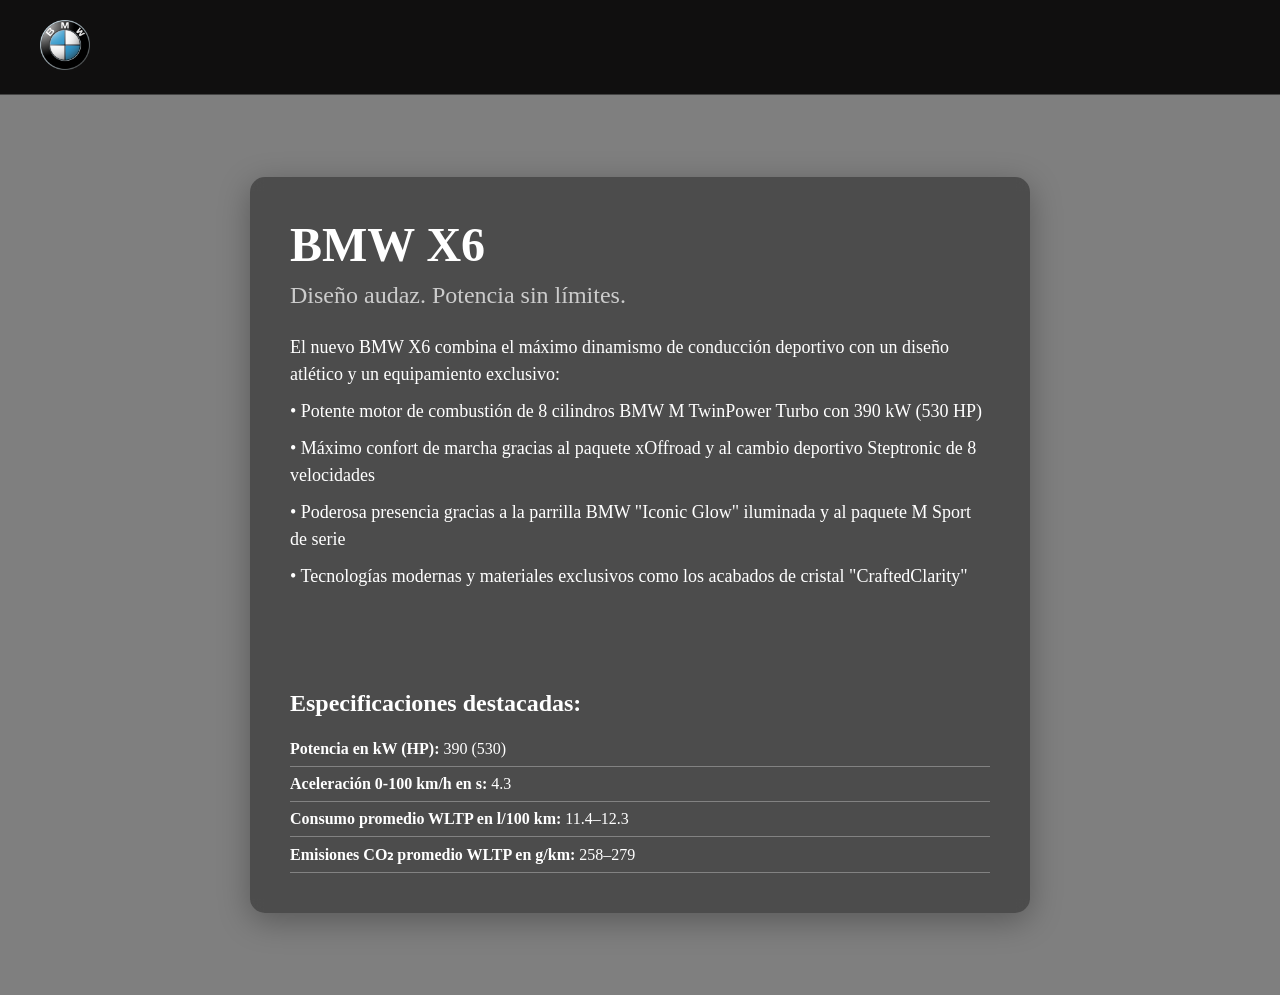
==== Pagina3.html @ d7b34834 "first commit" ====
<!DOCTYPE html>
<html lang="en">
<head>
    <meta charset="UTF-8">
    <meta name="viewport" content="width=device-width, initial-scale=1.0">
    <title>BMW</title>
    <link rel="stylesheet" href="estilos3.css">
</head>
<body>
    <header class="navbar">
        <div class="logo">
          <a href="Pagina2.html">
            <img src="recursos/logo.webp" alt="Logo BMW">
          </a>
        </div>
    </header>
      
    <section class="x6-video-section">
        <video autoplay muted loop class="x6-video-bg">
          <source src="recursos/bmw x6.mp4" type="video/mp4">
          Tu navegador no soporta video HTML5.
        </video>
      
        <div class="x6-overlay"></div>
      
        <div class="x6-detalle-info">
          <h1>BMW X6</h1>
          <h3>Diseño audaz. Potencia sin límites.</h3>
          <p>
            El nuevo BMW X6 combina el máximo dinamismo de conducción deportivo con un diseño atlético y un equipamiento exclusivo:
          </p>
          <p>
            • Potente motor de combustión de 8 cilindros BMW M TwinPower Turbo con 390 kW (530 HP)
          </p>
          <p>
            • Máximo confort de marcha gracias al paquete xOffroad y al cambio deportivo Steptronic de 8 velocidades 
          </p>
          <p>
            • Poderosa presencia gracias a la parrilla BMW "Iconic Glow" iluminada y al paquete M Sport de serie
          </p>
          <p>
            • Tecnologías modernas y materiales exclusivos como los acabados de cristal "CraftedClarity"
          </p>
          <div class="x6-ficha">
            <h4>Especificaciones destacadas:</h4>
            <ul>
              <li><strong>Potencia en kW (HP):</strong> 390 (530)</li>
              <li><strong>Aceleración 0-100 km/h en s:</strong> 4.3</li>
              <li><strong>Consumo promedio WLTP en l/100 km:</strong> 11.4–12.3</li>
              <li><strong>Emisiones CO₂ promedio WLTP en g/km:</strong> 258–279</li>
            </ul>
          </div>
        </div>
    </section>      
</body>
</html>
---- estilos3.css ----
*{
    margin: 0;
    padding: 0;
}

/* NAVBAR */
  .navbar {
    display: flex;
    padding: 20px 40px;
    background-color: rgb(16, 15, 15);
    border-bottom: 1px solid #444;
  }
  
  .logo a {
    text-decoration: none;
    display: inline-block;
  }
  
  .logo img {
    height: 50px;
    width: auto;
    transition: transform 0.3s;
  }
  
/* efecto al pasar el mouse */
  .logo img:hover {
    transform: scale(1.05);
  }

/* Video Section */
.x6-video-section {
    position: relative;
    height: 100vh;
    overflow: hidden;
    display: flex;
    align-items: center;
    justify-content: center;
    color: #fff;
    padding: 40px;
    box-sizing: border-box;
    text-align: left;
  }
  
  .x6-video-bg {
    position: absolute;
    top: 0;
    left: 0;
    width: 100%;
    height: 100%;
    object-fit: cover;
    z-index: -2;
  }
  
  .x6-overlay {
    position: absolute;
    top: 0;
    left: 0;
    width: 100%;
    height: 100%;
    background: rgba(0, 0, 0, 0.5); 
    z-index: -1;/* para que se vea sobre el video */
  }
  
  .x6-detalle-info {
    max-width: 700px;
    background-color: rgba(0, 0, 0, 0.4);
    padding: 40px;
    border-radius: 15px;
    box-shadow: 0 8px 32px rgba(0, 0, 0, 0.3);
    backdrop-filter: blur(6px); /* para el efecto de desenfoque */
  }
  
  .x6-detalle-info h1 {
    font-size: 48px;
    margin-bottom: 10px;
    color: #fff;
  }
  
  .x6-detalle-info h3 {
    font-size: 24px;
    margin-bottom: 25px;
    font-weight: 400;
    color: #ccc;
  }
  
  .x6-detalle-info p {
    font-size: 18px;
    line-height: 1.5;
    margin-bottom: 10px;
  }
  
  .x6-ficha h4 {
    font-size: 24px;
    margin-bottom: 15px;
    color: #fff;
    margin-top: 100px;
  }
  
  .x6-ficha ul {
    list-style: none;
    padding: 0;
    margin: 0;
  }
  
  .x6-ficha li {
    font-size: 16px;
    padding: 8px 0;
    border-bottom: 1px solid rgba(255, 255, 255, 0.3);
  }
  
  /* Responsive */
  @media (max-width: 768px) {
    .x6-detalle-info {
      padding: 20px;
    }
  
    .x6-detalle-info h1 {
      font-size: 32px;
    }
  
    .x6-detalle-info h3 {
      font-size: 20px;
    }
  
    .x6-detalle-info p,
    .x6-ficha li {
      font-size: 16px;
    }
  }
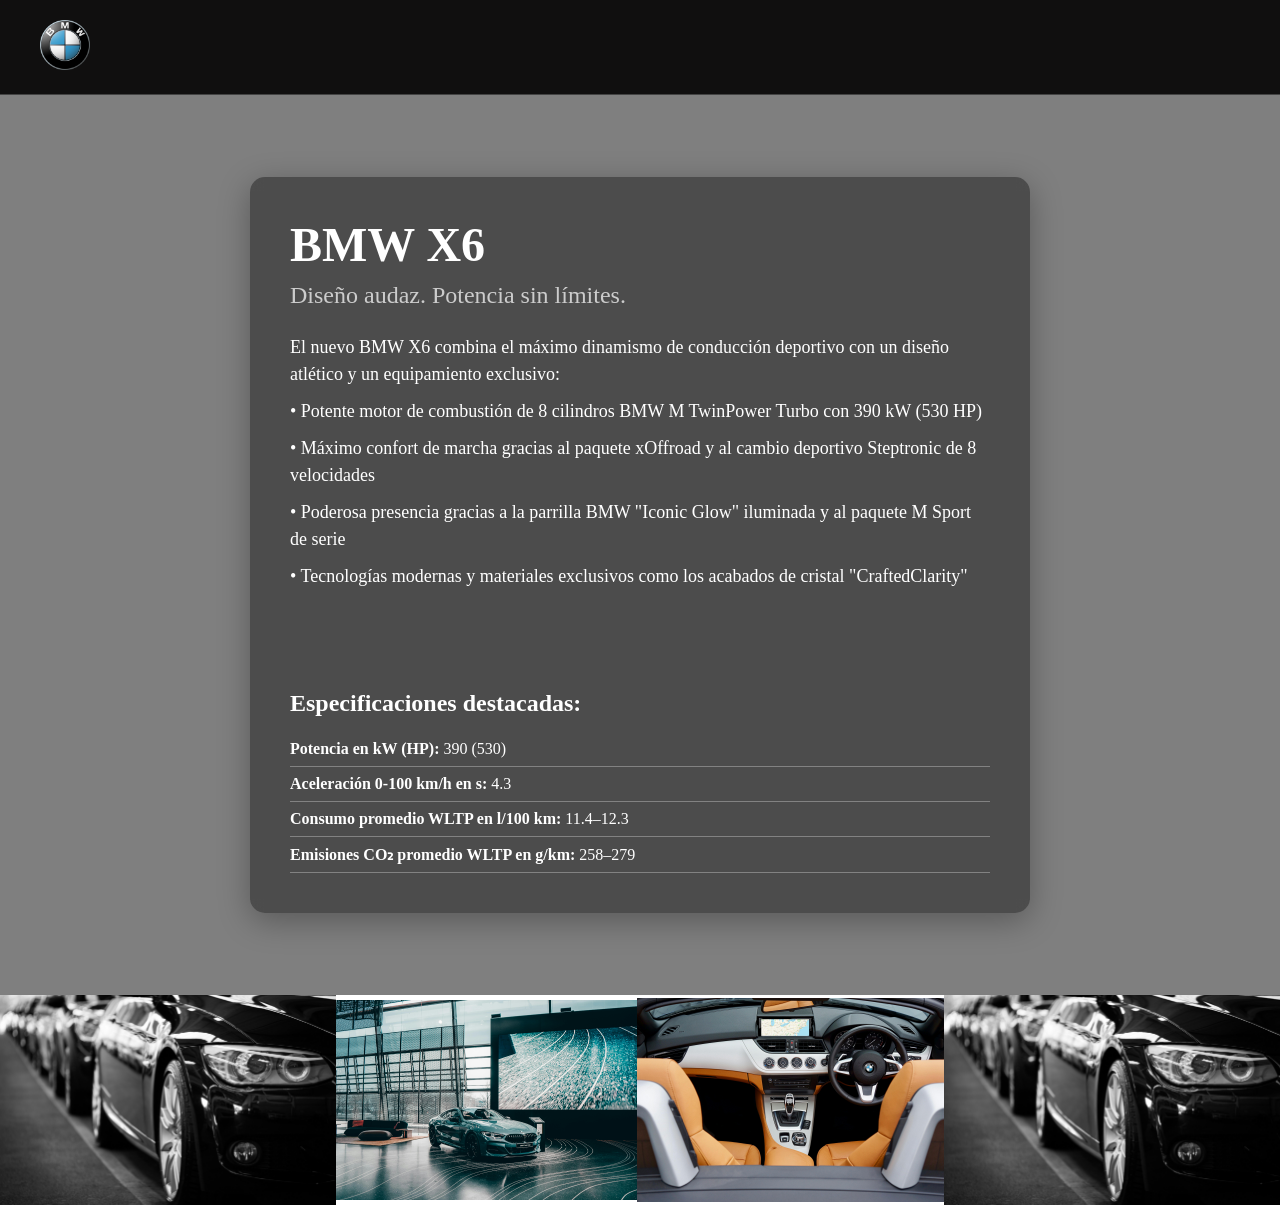
==== commit 886b5d22: "subir modificaciones" ====
--- a/Pagina3.html
+++ b/Pagina3.html
@@ -51,6 +51,20 @@
             </ul>
           </div>
         </div>
-    </section>      
+    </section>   
+    <div class="containermodificar">
+      <div>
+        <img src="recursos/bmw1.jpg">
+      </div>
+      <div>
+        <img src="recursos/bmw2.jpg">
+      </div>
+      <div>
+        <img src="recursos/bmw3.jpg">
+      </div>
+      <div>
+        <img src="recursos/bmw1.jpg">
+      </div>
+  </div>   
 </body>
 </html>
--- a/estilos3.css
+++ b/estilos3.css
@@ -107,7 +107,17 @@
     padding: 8px 0;
     border-bottom: 1px solid rgba(255, 255, 255, 0.3);
   }
+  /*nuevo*/
+  .containermodificar{
+    display: flex;
+    flex-direction: row;
+    justify-content: center;
+    align-items: center;
+  }
   
+  .containermodificar img{
+    width: 100%;
+  }
   /* Responsive */
   @media (max-width: 768px) {
     .x6-detalle-info {
@@ -126,5 +136,16 @@
     .x6-ficha li {
       font-size: 16px;
     }
+
+    .containermodificar{
+      display: flex;
+      flex-direction: column;
+      justify-content: center;
+      align-items: center;
+    }
+
+    .containermodificar img{
+      width: 100%;
+    }
   }
   
